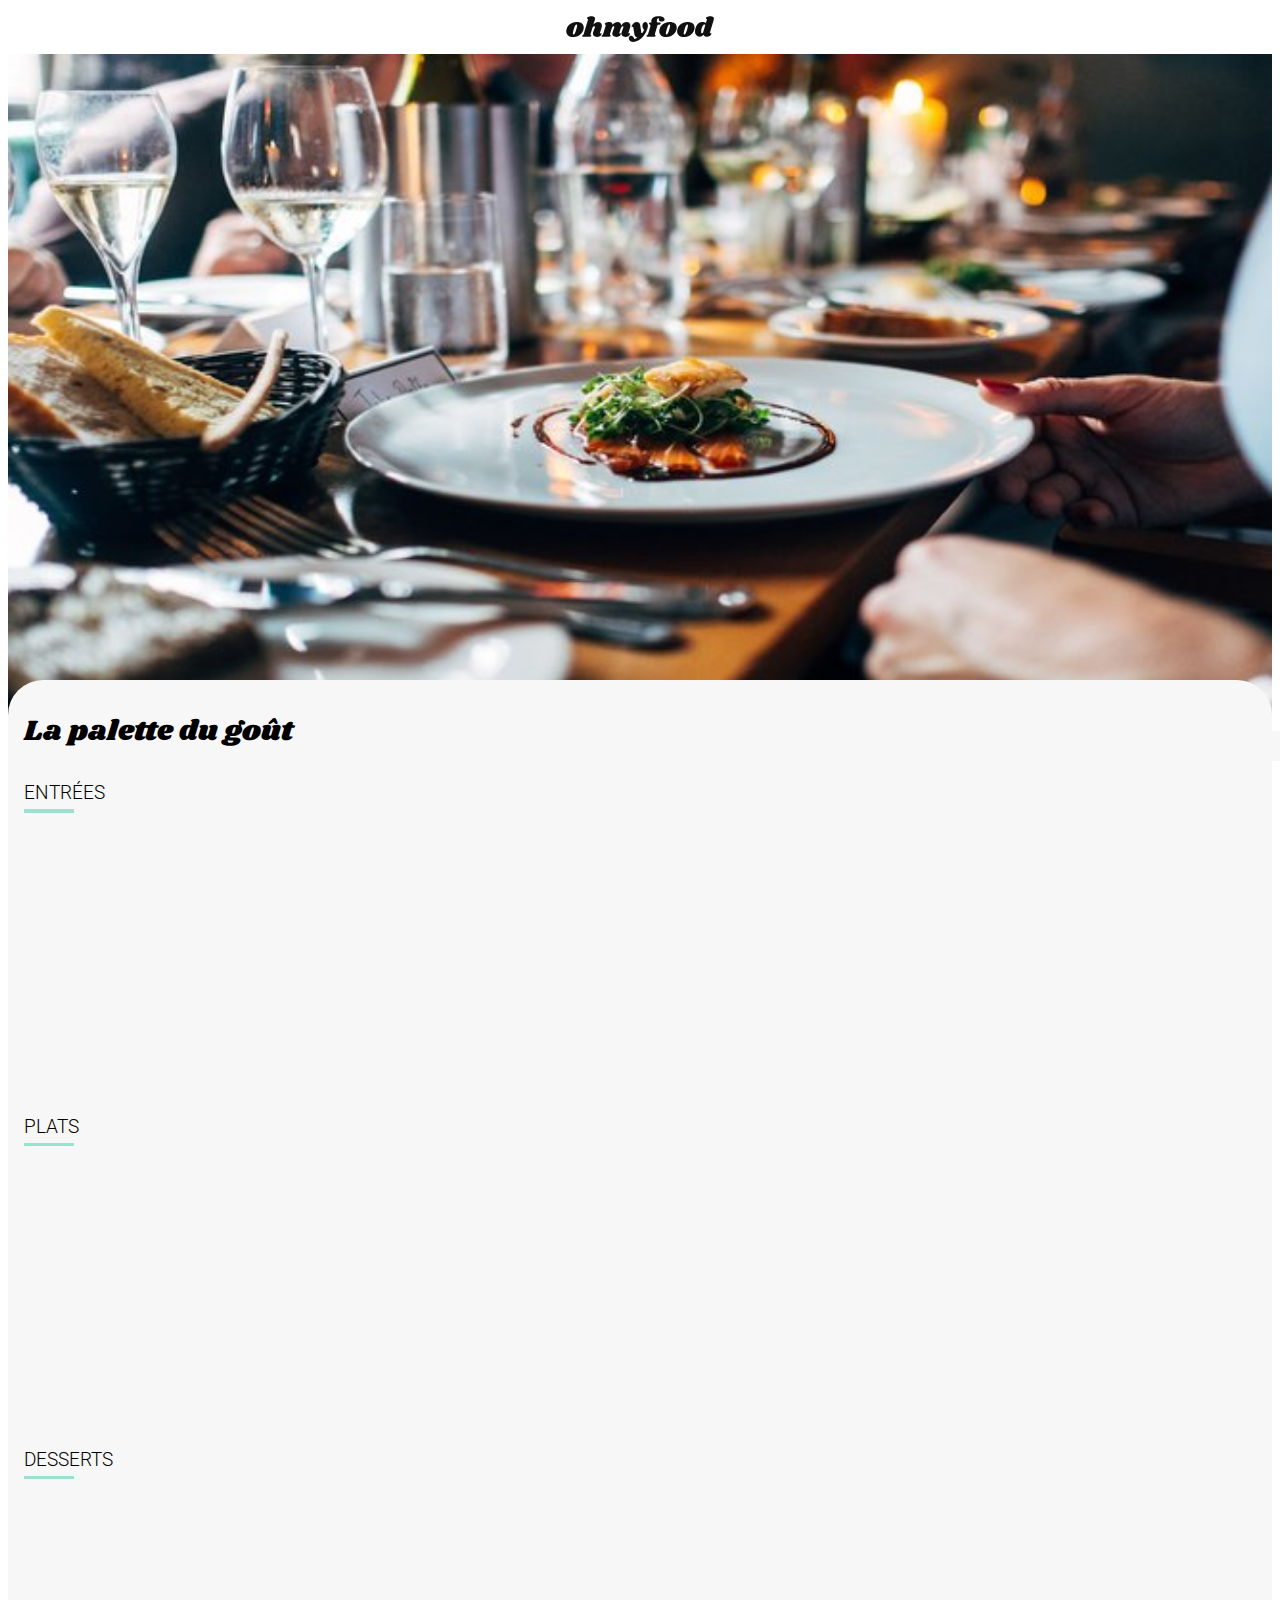
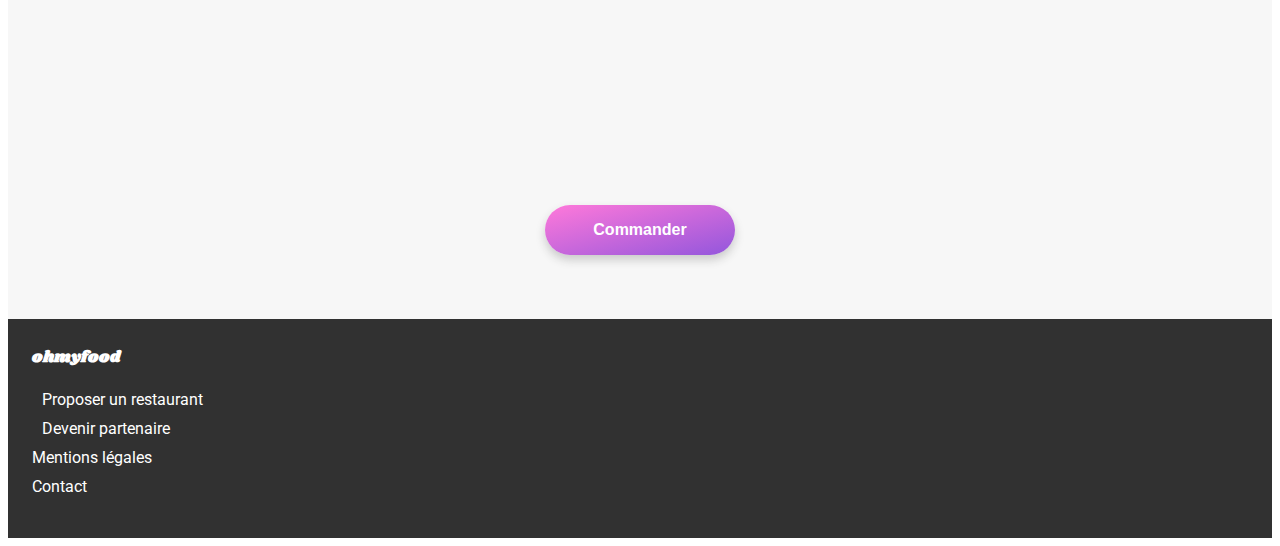
==== menu_1.html @ 5ad64bd5 "bug menu animation + overflow" ====
<!DOCTYPE html>
<html lang="fr">
    <head>
        <meta charset="UTF-8">
        <meta name="viewport" content="width=device-width, initial-scale=1.0">
        <link rel="preconnect" href="https://fonts.gstatic.com">
        <link rel="preconnect" href="https://fonts.gstatic.com">
        <link href="https://fonts.googleapis.com/css2?family=Roboto:ital,wght@0,100;0,300;0,400;0,500;0,700;0,900;1,100;1,300;1,400;1,500;1,700;1,900&display=swap" rel="stylesheet">         
        <link href="https://fonts.googleapis.com/css2?family=Shrikhand&display=swap" rel="stylesheet">         
        <link rel="stylesheet" href="https://use.fontawesome.com/releases/v5.15.1/css/all.css" integrity="sha384-vp86vTRFVJgpjF9jiIGPEEqYqlDwgyBgEF109VFjmqGmIY/Y4HV4d3Gp2irVfcrp" crossorigin="anonymous">
        <link href="sass/main.css" rel="stylesheet">
        <title>Menu 1</title>
    </head>
    <body>

        <header class="header">
            <a href="index.html" class="header__a"><i class="fas fa-arrow-left header__icon"></i></a>
            <img class="header__logo" src="images/logo/ohmyfood@2x.svg" alt="logo oh my food">
        </header>
        <section class="slider">
            <img class="slider__image" src="images/restaurants/med/restaurant_med_1.jpg" alt="restaurant">
        </section>
        <section class="carte background-grey">
            <div class="carte-header">
            <h1 class="carte-header__titre">La palette du goût</h1>
            <div class="carte-header__heart">
                <!-- heart 
                    méthode 1 => box par dessus avec height qui diminue
                    méthode 2 => autre icon pat dessus (exemple carré rempli), qui diminue de height
                -->
                <i class="fas fa-heart heart--second heart--menu"></i>
                <i class="fas fa-heart heart heart--menu"></i>
                <div class="heart-box heart-box--menu"></div>
            </div>
            </div>
            
            <section class="menu">
                <h2 class="menu__titre">Entrées</h2>
                <span class="menu__titre-ligne"></span>
                <div class="menu__card card delay--1">
                    <div class="card-sub card-sub--menu">
                    <h3 class="card-sub__titre card-sub__titre--menu">Fricassée d'escargot</h3>
                    <p class="card-sub__text card-sub__text--menu">Au piment d'Espelette </p>
                    <span class="card-sub__price">25€</span>
                    </div>
                    <div class="card__click card__click-mint">
                        <div class="card__click-check"><i class="fas fa-check card__click-icon"></i></div>
                    </div>
                </div>
                <div class="menu__card card delay--2">
                    <div class="card-sub card-sub--menu">
                    <h3 class="card-sub__titre card-sub__titre--menu">Foie gras de canard mi-cuit</h3>
                    <p class="card-sub__text card-sub__text--menu">Et ses copeaux de truffe noire</p>
                    <span class="card-sub__price">35€</span>
                    </div>
                    <div class="card__click card__click-mint">
                        <div class="card__click-check"><i class="fas fa-check card__click-icon"></i></div>
                    </div>
                </div>
                <div class="menu__card card delay--3">
                    <div class="card-sub card-sub--menu">
                    <h3 class="card-sub__titre card-sub__titre--menu">Oeuf au plat</h3>
                    <p class="card-sub__text card-sub__text--menu">Assaisonné à la truffe sur lit de caviar</p>
                    <span class="card-sub__price">20€</span>
                    </div>
                    <div class="card__click card__click-mint">
                        <div class="card__click-check"><i class="fas fa-check card__click-icon"></i></div>
                    </div>
                </div>
            </section>
            <section class="menu">
                <h2 class="menu__titre">Plats</h2>
                <span class="menu__titre-ligne"></span>                
                <div class="menu__card card delay--4">
                    <div class="card-sub card-sub--menu">
                    <h3 class="card-sub__titre card-sub__titre--menu">Filet de boeuf aux herbes</h3>
                    <p class="card-sub__text card-sub__text--menu">Accompagné de sa ribambelle de légumes</p>
                    <span class="card-sub__price">40€</span>
                    </div>
                    <div class="card__click card__click-mint">
                        <div class="card__click-check"><i class="fas fa-check card__click-icon"></i></div>
                    </div>
                </div>
                <div class="menu__card card delay--5">
                    <div class="card-sub card-sub--menu">
                    <h3 class="card-sub__titre card-sub__titre--menu">Parmentier de queue de boeuf</h3>
                    <p class="card-sub__text card-sub__text--menu">À la truffe noire sur sa purée de panais</p>
                    <span class="card-sub__price">35€</span>
                    </div>
                    <div class="card__click card__click-mint">
                        <div class="card__click-check"><i class="fas fa-check card__click-icon"></i></div>
                    </div>
                </div>
                <div class="menu__card card delay--6">
                    <div class="card-sub card-sub--menu">
                    <h3 class="card-sub__titre card-sub__titre--menu">Filet de turbot</h3>
                    <p class="card-sub__text card-sub__text--menu">Aux agrumes</p>
                    <span class="card-sub__price">44€</span>
                    </div>
                    <div class="card__click card__click-mint">
                        <div class="card__click-check"><i class="fas fa-check card__click-icon"></i></div>
                    </div>
                </div>
            </section>
            <section class="menu">
                <h2 class="menu__titre">Desserts</h2>
                <span class="menu__titre-ligne"></span>
                <div class="menu__card card delay--7">
                    <div class="card-sub card-sub--menu">
                    <h3 class="card-sub__titre card-sub__titre--menu">Paris-Brest</h3>
                    <p class="card-sub__text card-sub__text--menu">Revisité</p>
                    <span class="card-sub__price">18€</span>
                    </div>
                    <div class="card__click card__click-mint">
                        <div class="card__click-check"><i class="fas fa-check card__click-icon"></i></div>
                    </div>
                </div>
                <div class="menu__card card delay--8">
                    <div class="card-sub card-sub--menu">
                    <h3 class="card-sub__titre card-sub__titre--menu">Macaron au chocolat d'exception </h3>
                    <p class="card-sub__text card-sub__text--menu">Et glace à la vanille de Madagascar</p>
                    <span class="card-sub__price">22€</span>
                    </div>
                    <div class="card__click card__click-mint">
                        <div class="card__click-check"><i class="fas fa-check card__click-icon"></i></div>
                    </div>
                </div>
                <div class="menu__card card delay--9">
                    <div class="card-sub card-sub--menu">
                    <h3 class="card-sub__titre card-sub__titre--menu">Mousse au chocolat </h3>
                    <p class="card-sub__text card-sub__text--menu">Au piment d'Espelette et à la truffe noire</p>
                    <span class="card-sub__price">23€</span>
                    </div>
                    <div class="card__click card__click-mint">
                        <div class="card__click-check"><i class="fas fa-check card__click-icon"></i></div>
                    </div>
                </div>
            </section>
            <div class="button--center">            
            <button class="button button--carte">Commander</button>
            </div>
        </section>
        <footer class="footer">
            <h4 class="footer__titre">ohmyfood</h4>
            <div>
            <i class="fas fa-utensils footer__icon"></i>
            <a class="footer__a" href="#">Proposer un restaurant</a>
            </div>
            <div>
            <i class="fas fa-hands-helping footer__icon"></i>
            <a class="footer__a" href="#">Devenir partenaire</a>
            </div>
            <a class="footer__a" href="#">Mentions légales</a>
            <br>
            <a class="footer__a" href="#">Contact</a>
        </footer>
    </body>
</html>
---- sass/main.css ----
@charset "UTF-8";
/*
.nav {
    color: white;
    &__link {
        color: white;
        &--active {
            color: white;
        }
    }
}
*/
body {
  font-family: Roboto, Arial, Helvetica, sans-serif;
}

.background-grey {
  background-color: #f7f7f7;
}

.background-grey--dark {
  background-color: #eeeeee;
}

/* Loading spinner */
#loading-spinner--bg {
  position: fixed;
  top: 0;
  left: -0.01%;
  background-color: white;
  height: 100%;
  width: 100%;
  z-index: 1000;
  display: flex;
  justify-content: center;
  align-items: center;
  animation-name: bg-pink;
  animation-duration: 3s;
  animation-iteration-count: 1;
  animation-fill-mode: forwards;
}

#loading-spinner--main {
  position: relative;
  border: 10px solid #f3f3f3;
  border-top: 10px solid #9356dc;
  border-radius: 50%;
  width: 100px;
  height: 100px;
  z-index: 1001;
  animation-name: spin;
  animation-duration: 1.3s;
  animation-iteration-count: infinite;
  animation-timing-function: ease;
  opacity: 1;
}

@keyframes spin {
  0% {
    transform: rotate(0deg);
  }
  100% {
    transform: rotate(360deg);
  }
}

@keyframes bg-pink {
  80% {
    opacity: 1;
  }
  90% {
    opacity: 0;
    left: 0;
  }
  100% {
    left: -100%;
    opacity: 0;
  }
}

/* Header */
.header {
  padding: 0.5em;
  text-align: center;
  position: relative;
}

.header__logo {
  height: 1.6em;
}

.header__icon {
  margin: 0;
  position: absolute;
  top: 50%;
  left: 2em;
  transform: translate(-50%, -50%);
}

/* Accueil */
.sub-header {
  display: flex;
  justify-content: center;
  height: 3em;
  box-shadow: inset 0px 11px 10px -15px grey;
}

.sub-header__icon {
  align-self: center;
  padding-right: 1em;
  font-size: 0.9em;
}

.sub-header__text {
  align-self: center;
  font-size: 0.9em;
}

.hero {
  padding: 1em 2em 2em 2em;
  text-align: center;
}

.hero__titre {
  margin-bottom: 0;
  padding-right: 1em;
  padding-left: 1em;
}

.hero__text {
  color: grey;
  margin-top: 0.5em;
  padding-bottom: 1em;
}

.button {
  padding: 1em 1.2em 1em 1.2em;
  border: none;
  border-radius: 30px;
  background: linear-gradient(to bottom right, #ff79da, #9356dc);
  color: white;
  font-weight: bold;
  box-shadow: 0px 5px 10px #cacaca;
}

.button--hero {
  margin-bottom: 1em;
}

.button--carte {
  padding-left: 2em;
  padding-right: 2em;
  margin-bottom: 3em;
  margin-top: 2em;
  font-size: 1em;
  padding-left: 3em;
  padding-right: 3em;
}

.button--center {
  text-align: center;
}

.operation {
  padding: 1em;
}

.step {
  display: flex;
  position: relative;
  margin-bottom: 2em;
  padding-top: 0.5em;
  padding-bottom: 0.5em;
  border-radius: 20px;
  box-shadow: 0px 5px 10px #cacaca;
}

.step__icon {
  padding-left: 2em;
  align-self: center;
}

.step__text {
  padding-left: 1.5em;
}

.step__number-left {
  display: flex;
  background-color: #9356dc;
  position: absolute;
  height: 1.5em;
  width: 1.5em;
  border-radius: 50%;
  align-self: center;
  justify-content: center;
  left: -10px;
}

.step__number-left-number {
  align-self: center;
  color: white;
  font-size: 0.8em;
  font-weight: bold;
}

.restaurant {
  padding: 1em;
  padding-top: 2em;
}

.card {
  background-color: white;
  border-radius: 15px;
  box-shadow: 0px 5px 10px #cacaca;
  position: relative;
}

.card--margin-bottom {
  margin-bottom: 20px;
}

.card__image {
  width: 100%;
  border-top-left-radius: 15px;
  border-top-right-radius: 15px;
}

.card-sub {
  padding-left: 1em;
  padding-right: 1em;
  padding-bottom: 1px;
  position: relative;
  width: calc(100% - 15px);
}

.card-sub--menu {
  padding: 0.7em;
  margin-bottom: 1em;
}

.card-sub__titre {
  font-weight: bold;
}

.card-sub__titre--main {
  margin-bottom: 0;
}

.card-sub__titre--menu {
  margin: 0;
  margin-bottom: 5px;
  width: 70%;
  padding-right: 10px;
  overflow: hidden;
  text-overflow: ellipsis;
  white-space: nowrap;
  width: 100px;
  /* à 100px pas de bug, mais trop court et pas augmentation prog */
}

.card-sub__text {
  font-weight: 300;
}

.card-sub__text--main {
  margin-top: 5px;
}

.card-sub__text--menu {
  margin: 0;
  font-size: 0.9em;
  margin-bottom: -10px;
  width: 70%;
  padding-right: 10px;
  overflow: hidden;
  text-overflow: ellipsis;
  white-space: nowrap;
  width: 100px;
}

.card-sub__heart {
  position: absolute;
  top: 0.5em;
  right: 2em;
}

.card-sub__price {
  position: absolute;
  bottom: 10px;
  right: 20px;
  font-size: 0.9em;
  font-weight: bold;
}

.card__new-mint {
  position: absolute;
  top: 1em;
  right: 1em;
  background-color: #99e2d0;
  color: #259277;
  padding: 0.4em 0.8em 0.4em 0.8em;
  font-weight: 500;
  font-size: 0.9em;
  border-radius: 2px;
}

.card__click {
  width: 0px;
  border-radius: 0 15px 15px 0;
  display: flex;
  justify-content: center;
}

.card__click-mint {
  background-color: #99e2d0;
}

.card__click-check {
  align-self: center;
  height: 1.5em;
  width: 1.5em;
  background-color: white;
  border-radius: 50%;
  display: flex;
  justify-content: center;
  overflow: hidden;
}

.card__click-icon {
  color: #99e2d0;
  align-self: center;
}

.footer {
  background-color: #313131;
  color: white;
  padding-left: 1.5em;
  padding-right: 1.5em;
  padding-top: 0.4em;
  margin-top: 2em;
  padding-bottom: 2em;
}

.footer__titre {
  font-family: Shrikhand;
}

.footer__icon {
  padding-right: 10px;
  width: 20px;
  font-size: 0.8em;
}

.footer__a {
  color: white;
  text-decoration: none;
  display: inline-block;
  padding-bottom: 10px;
}

/* Menu */
.slider {
  z-index: 1;
}

.slider__image {
  width: 100%;
}

.carte {
  position: relative;
  top: -3em;
  z-index: 1000;
  border-top-left-radius: 35px;
  border-top-right-radius: 35px;
  padding: 1em;
  margin-bottom: -5em;
}

.carte-header {
  position: relative;
}

.carte-header__titre {
  margin-top: 0.5em;
  font-family: Shrikhand, Arial, Helvetica, sans-serif;
  font-weight: 400;
  font-size: 1.8em;
  padding-right: 2em;
}

.carte-header__heart {
  position: absolute;
  top: 50%;
  right: 10px;
  transform: translate(-50%, -50%);
}

.heart {
  font-size: 1.5em;
  color: white;
  -webkit-text-stroke-width: 2px;
  -webkit-text-stroke-color: black;
}

.heart--second {
  font-size: 1.5em;
  color: transparent;
  -webkit-text-stroke-width: 2px;
  -webkit-text-stroke-color: black;
  position: absolute;
}

.heart--home {
  width: 1.5em;
}

.heart-box {
  height: 30px;
  position: absolute;
  top: 0;
  z-index: -1;
}

.heart-box--menu {
  background-color: #f7f7f7;
  width: 50px;
  left: -12px;
}

.heart-box--home {
  background-color: white;
  width: 100%;
  left: -8px;
}

.menu__titre {
  margin-top: 1.5em;
  font-weight: 300;
  font-size: 1.2em;
  text-transform: uppercase;
  margin-bottom: 5px;
}

.menu__titre-ligne {
  width: 50px;
  height: 3.5px;
  background-color: #99e2d0;
  display: block;
  margin-bottom: 1em;
}

.menu__card {
  margin-bottom: 20px;
  display: flex;
  justify-content: space-between;
  animation-name: card-delay;
  animation-iteration-count: 1;
  animation-fill-mode: forwards;
  animation-duration: 1s;
  animation-timing-function: ease;
  opacity: 0;
}

.menu__card:hover {
  cursor: pointer;
}

.menu__card:hover > .card__click {
  animation-name: mint;
  animation-duration: 0.3s;
  animation-fill-mode: forwards;
  animation-iteration-count: 1;
}

.menu__card:hover > .card__click > .card__click-check {
  animation-name: check;
  animation-duration: 1s;
  animation-fill-mode: forwards;
  animation-iteration-count: 1;
}

.delay--1 {
  animation-delay: 0.4s;
}

.delay--2 {
  animation-delay: 0.7s;
}

.delay--3 {
  animation-delay: 1s;
}

.delay--4 {
  animation-delay: 1.3s;
}

.delay--5 {
  animation-delay: 1.6s;
}

.delay--6 {
  animation-delay: 1.9s;
}

.delay--7 {
  animation-delay: 2.2s;
}

.delay--8 {
  animation-delay: 2.5s;
}

.delay--9 {
  animation-delay: 2.8s;
}

@keyframes mint {
  0% {
    width: 0px;
  }
  100% {
    width: 80px;
  }
}

@keyframes check {
  0% {
    width: 0px;
    height: 0px;
  }
  60% {
    width: 0em;
    height: 0em;
  }
  80% {
    width: 2.2em;
    height: 2.2em;
  }
  100% {
    width: 1.5em;
    height: 1.5em;
  }
}

.carte-header__heart .heart-box {
  transition: all 0.6s ease;
}

.carte-header__heart .heart {
  transition: all 0.6s ease;
}

.carte-header__heart:hover {
  cursor: pointer;
}

.carte-header__heart:hover .heart-box {
  z-index: 10;
  height: 0px;
}

.carte-header__heart:hover .heart {
  color: pink;
  -webkit-text-stroke-color: pink;
}

@keyframes card-delay {
  0% {
    top: 20px;
    opacity: 0;
  }
  100% {
    top: 0px;
    opacity: 1;
  }
}
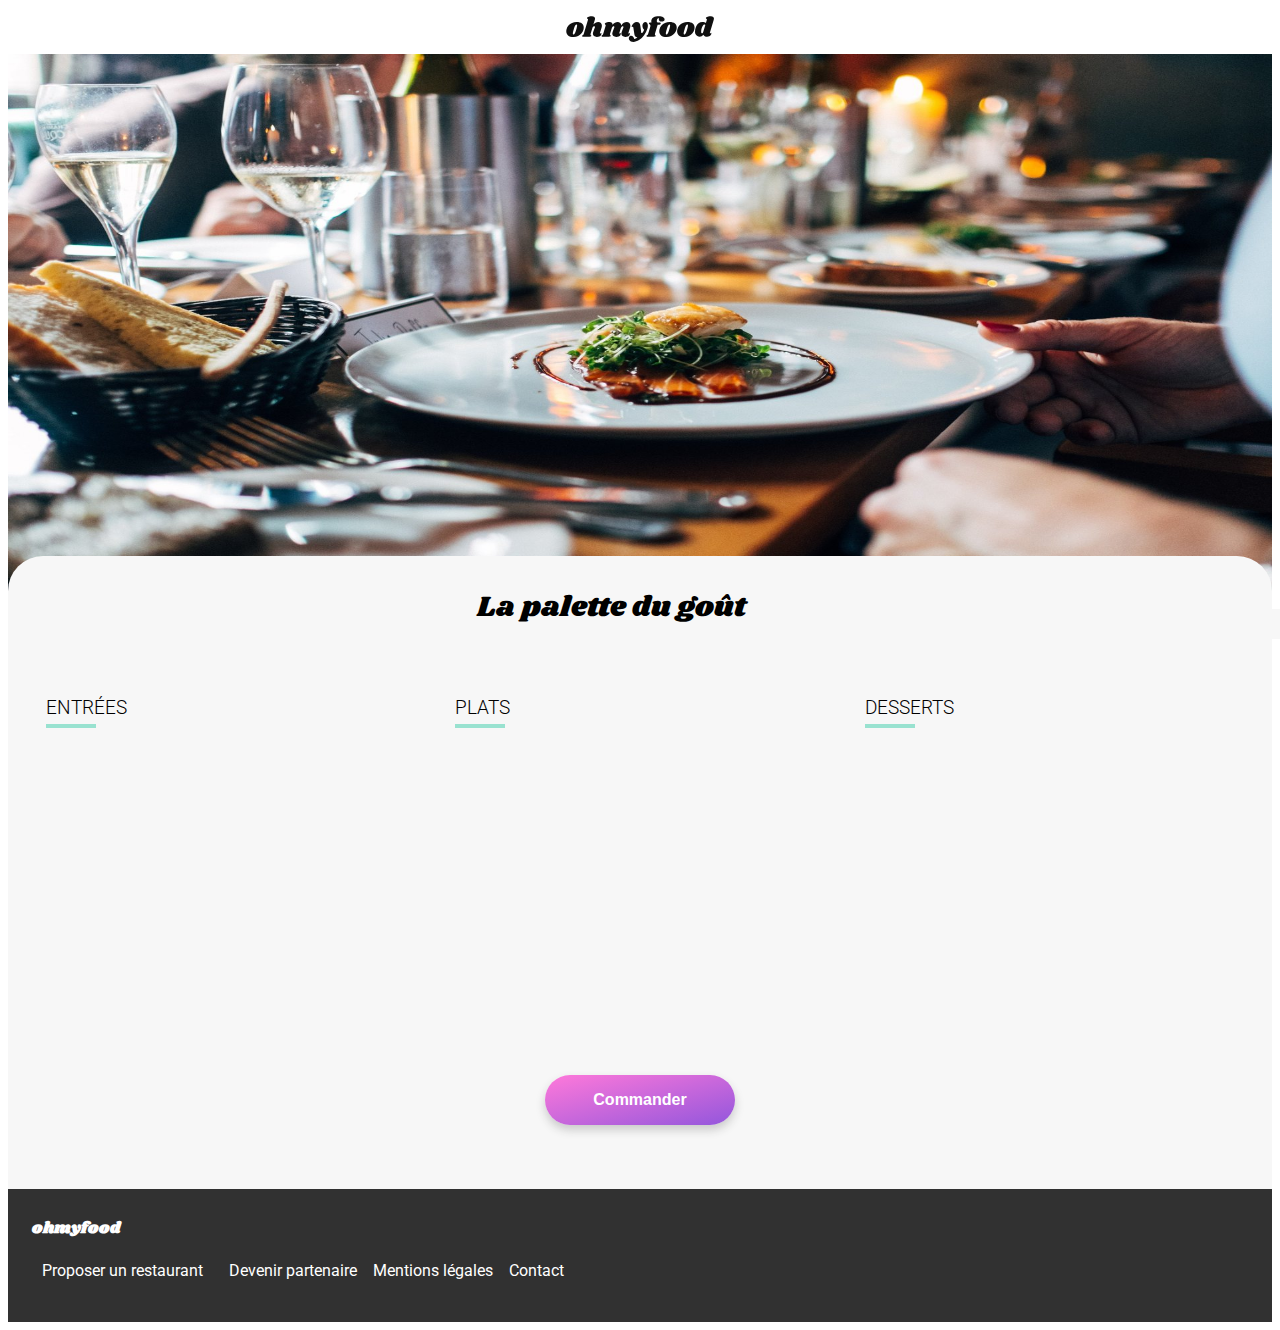
==== commit 5d79b60b: "desktop page menu OK" ====
--- a/menu_1.html
+++ b/menu_1.html
@@ -19,6 +19,7 @@
         </header>
         <section class="slider">
             <img class="slider__image" src="images/restaurants/med/restaurant_med_1.jpg" alt="restaurant">
+            <img class="slider__image--desktop" src="images/restaurants/max/1.jpg" alt="restaurant">
         </section>
         <section class="carte background-grey">
             <div class="carte-header">
--- a/sass/main.css
+++ b/sass/main.css
@@ -252,10 +252,9 @@
   width: 70%;
   padding-right: 10px;
   overflow: hidden;
-  text-overflow: ellipsis;
-  white-space: nowrap;
-  width: 100px;
-  /* à 100px pas de bug, mais trop court et pas augmentation prog */
+  line-height: 1.2em;
+  max-height: 1.2em;
+  /* pas de point, si point avec white-space bug à corriger */
 }
 
 .card-sub__text {
@@ -273,9 +272,9 @@
   width: 70%;
   padding-right: 10px;
   overflow: hidden;
-  text-overflow: ellipsis;
-  white-space: nowrap;
-  width: 100px;
+  line-height: 1.2em;
+  max-height: 1.2em;
+  /* pas de point, si point avec white-space bug à corriger */
 }
 
 .card-sub__heart {
@@ -365,6 +364,10 @@
 
 .slider__image {
   width: 100%;
+}
+
+.slider__image--desktop {
+  display: none;
 }
 
 .carte {
@@ -576,3 +579,45 @@
     opacity: 1;
   }
 }
+
+@media screen and (min-width: 700px) {
+  .slider__image {
+    display: none;
+  }
+  .slider__image--desktop {
+    display: block;
+    height: 550px;
+    width: 100%;
+  }
+  .carte {
+    display: flex;
+    flex-wrap: wrap;
+    justify-content: center;
+  }
+  .carte-header {
+    width: 100%;
+    text-align: center;
+  }
+  .menu {
+    margin: 20px;
+  }
+  .menu:nth-child(2) {
+    width: 30%;
+  }
+  .menu:nth-child(3) {
+    width: 30%;
+  }
+  .menu:nth-child(4) {
+    width: 30%;
+  }
+  .footer {
+    display: flex;
+    flex-wrap: wrap;
+  }
+  .footer__titre {
+    width: 100%;
+  }
+  .footer__a {
+    margin-right: 1em;
+  }
+}
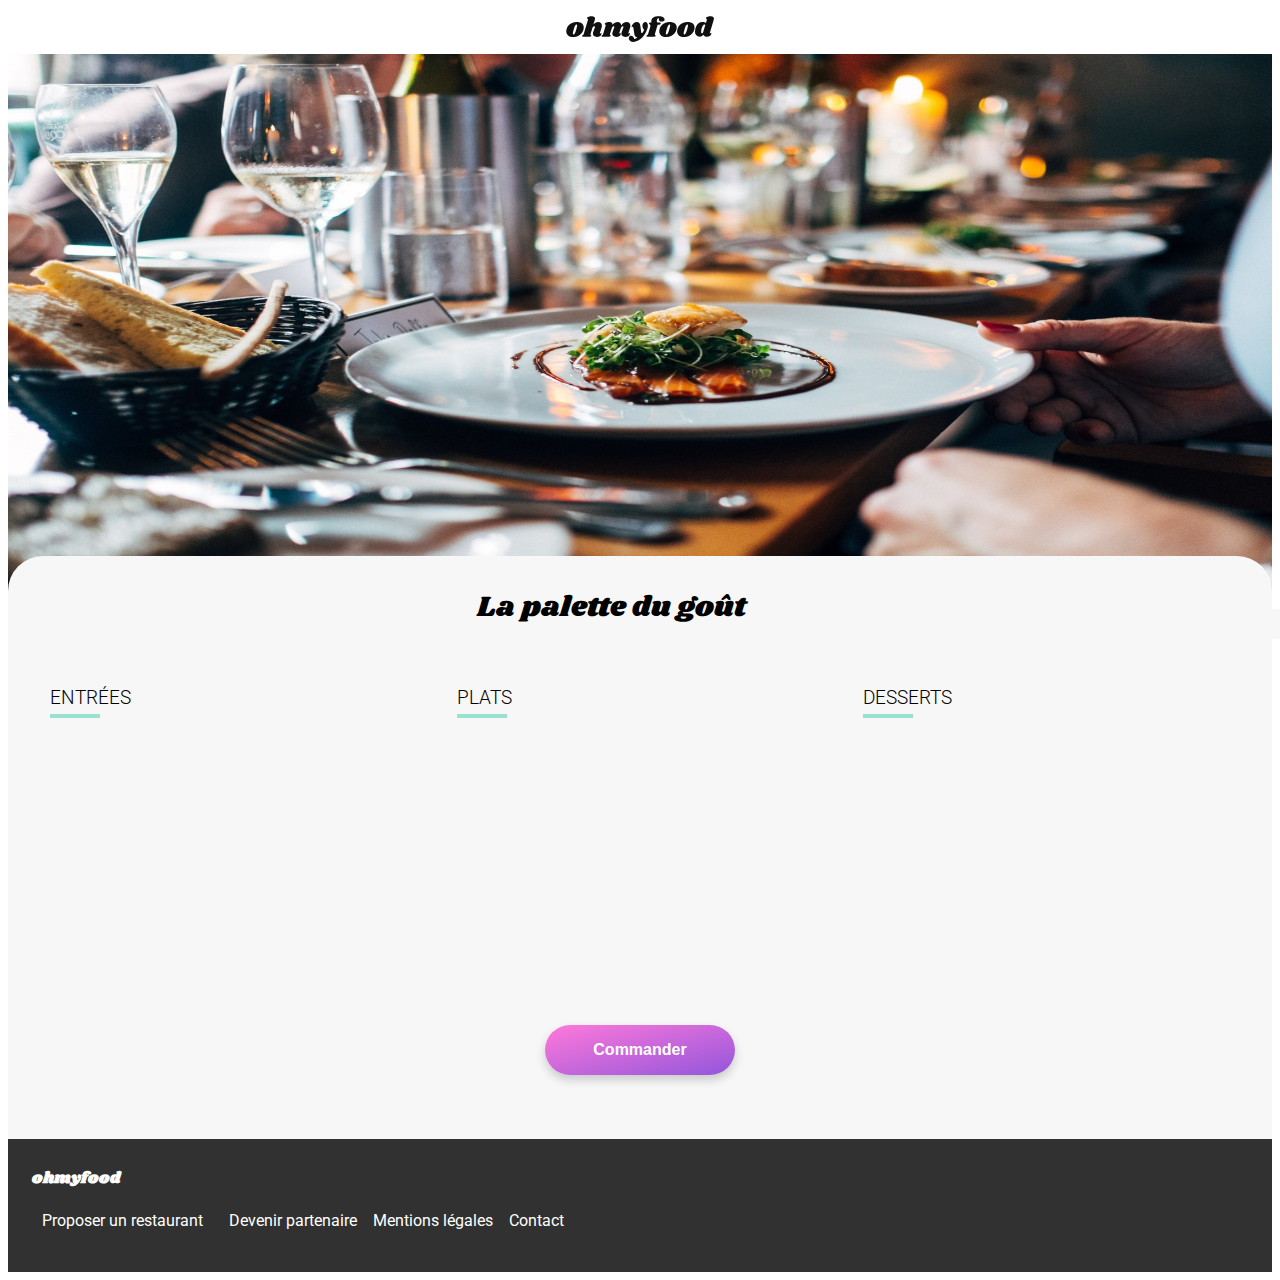
==== commit 82e35250: "responsive" ====
--- a/menu_1.html
+++ b/menu_1.html
@@ -137,7 +137,7 @@
                     </div>
                 </div>
             </section>
-            <div class="button--center">            
+            <div class="button--center button--res">            
             <button class="button button--carte">Commander</button>
             </div>
         </section>
--- a/sass/main.css
+++ b/sass/main.css
@@ -581,6 +581,28 @@
 }
 
 @media screen and (min-width: 700px) {
+  /* page accueil */
+  .operation {
+    display: flex;
+    flex-wrap: wrap;
+    justify-content: center;
+  }
+  .operation__titre {
+    width: 100%;
+  }
+  .restaurant {
+    display: flex;
+    flex-wrap: wrap;
+  }
+  .restaurant__titre {
+    width: 100%;
+  }
+  .card {
+    margin: 5px 20px 10px 20px;
+    width: 46.2%;
+    width: calc(50% - 40px);
+  }
+  /* page menu */
   .slider__image {
     display: none;
   }
@@ -599,17 +621,12 @@
     text-align: center;
   }
   .menu {
-    margin: 20px;
-  }
-  .menu:nth-child(2) {
-    width: 30%;
-  }
-  .menu:nth-child(3) {
-    width: 30%;
-  }
-  .menu:nth-child(4) {
-    width: 30%;
-  }
+    margin: 10px 20px 10px 20px;
+  }
+  .button--res {
+    width: 100%;
+  }
+  /* footer */
   .footer {
     display: flex;
     flex-wrap: wrap;
@@ -621,3 +638,61 @@
     margin-right: 1em;
   }
 }
+
+@media screen and (min-width: 700px) and (max-width: 1100px) {
+  /* Page accueil */
+  .step {
+    margin: 10px 20px 10px 20px;
+    width: 29.5%;
+    width: calc(50% - 40px);
+  }
+  /* Page Menu */
+  .menu:nth-child(2) {
+    width: 45.2%;
+    width: calc(50% - 40px);
+  }
+  .menu:nth-child(3) {
+    width: 45.2%;
+    width: calc(50% - 40px);
+  }
+  .menu:nth-child(4) {
+    width: 45.2%;
+    width: calc(50% - 40px);
+  }
+}
+
+@media screen and (min-width: 1101px) {
+  /* Page accueil */
+  .operation {
+    display: flex;
+    flex-wrap: wrap;
+  }
+  .operation__titre {
+    width: 100%;
+  }
+  .step {
+    margin: 5px 20px 10px 20px;
+    width: 29.5%;
+    width: calc(33% - 40px);
+  }
+  .restaurant {
+    display: flex;
+    flex-wrap: wrap;
+  }
+  .restaurant__titre {
+    width: 100%;
+  }
+  /*Page menu */
+  .menu:nth-child(2) {
+    width: 29.5%;
+    width: calc(33% - 40px);
+  }
+  .menu:nth-child(3) {
+    width: 29.5%;
+    width: calc(33% - 40px);
+  }
+  .menu:nth-child(4) {
+    width: 29.5%;
+    width: calc(33% - 40px);
+  }
+}
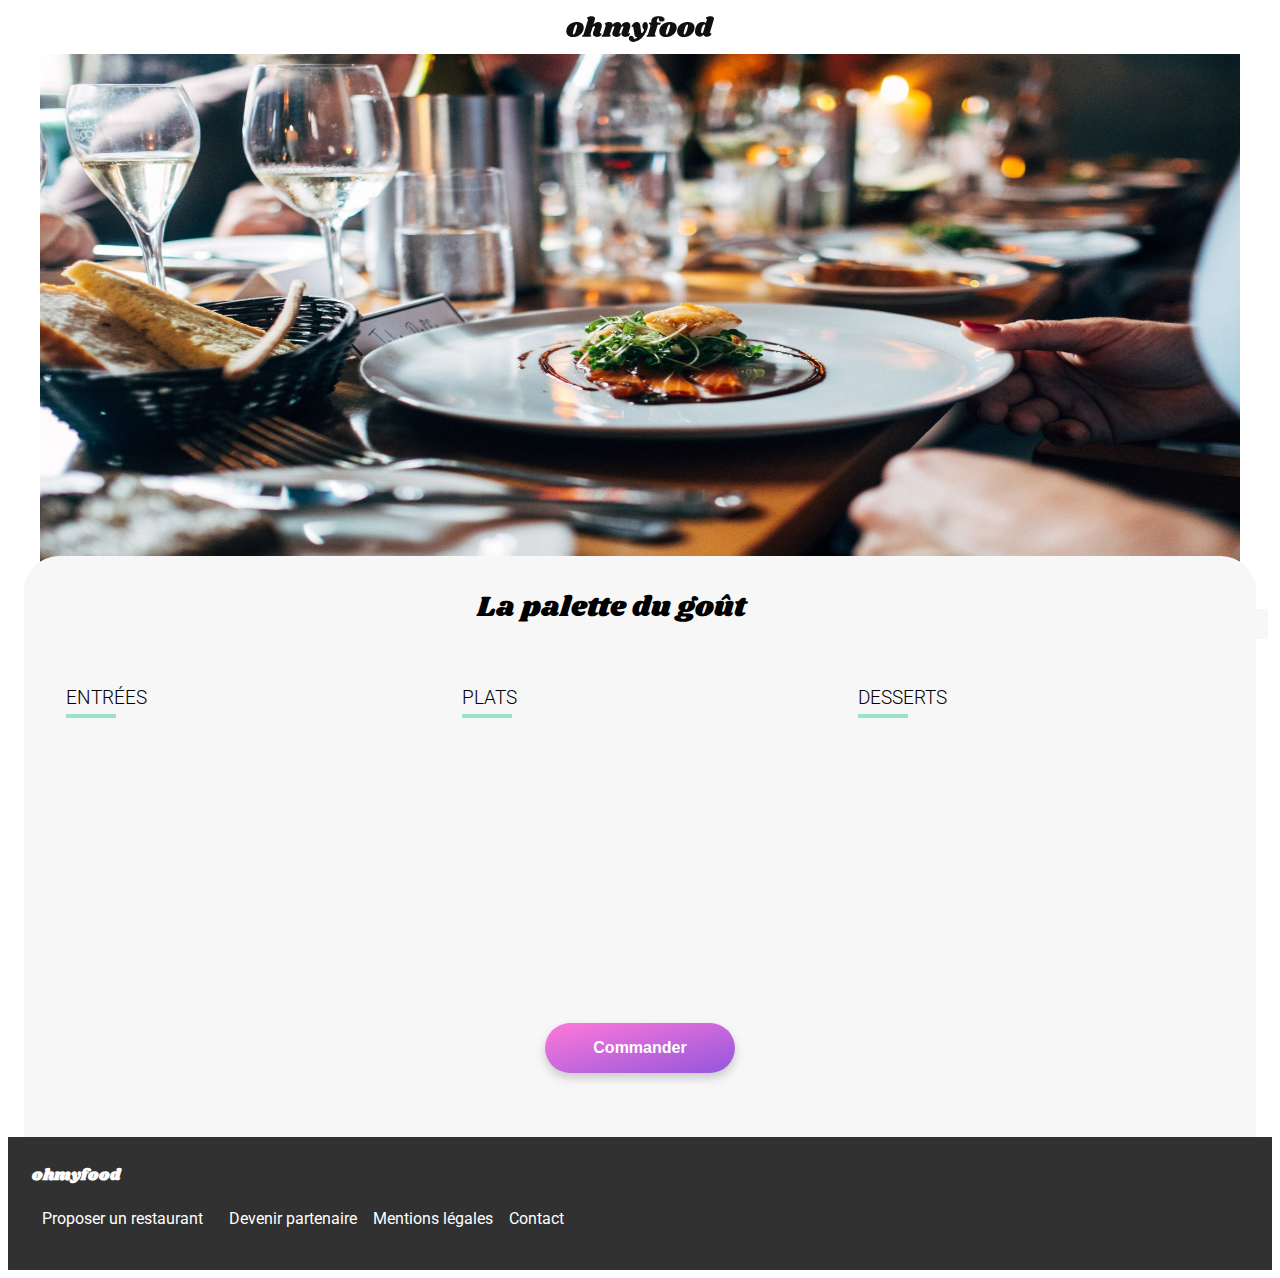
==== commit af097db3: "responsive grand écran, résolution prb ellipsis text pour card" ====
--- a/menu_1.html
+++ b/menu_1.html
@@ -38,7 +38,7 @@
             <section class="menu">
                 <h2 class="menu__titre">Entrées</h2>
                 <span class="menu__titre-ligne"></span>
-                <div class="menu__card card delay--1">
+                <div class="menu__card delay--1">
                     <div class="card-sub card-sub--menu">
                     <h3 class="card-sub__titre card-sub__titre--menu">Fricassée d'escargot</h3>
                     <p class="card-sub__text card-sub__text--menu">Au piment d'Espelette </p>
@@ -48,7 +48,7 @@
                         <div class="card__click-check"><i class="fas fa-check card__click-icon"></i></div>
                     </div>
                 </div>
-                <div class="menu__card card delay--2">
+                <div class="menu__card delay--2">
                     <div class="card-sub card-sub--menu">
                     <h3 class="card-sub__titre card-sub__titre--menu">Foie gras de canard mi-cuit</h3>
                     <p class="card-sub__text card-sub__text--menu">Et ses copeaux de truffe noire</p>
@@ -58,7 +58,7 @@
                         <div class="card__click-check"><i class="fas fa-check card__click-icon"></i></div>
                     </div>
                 </div>
-                <div class="menu__card card delay--3">
+                <div class="menu__card delay--3">
                     <div class="card-sub card-sub--menu">
                     <h3 class="card-sub__titre card-sub__titre--menu">Oeuf au plat</h3>
                     <p class="card-sub__text card-sub__text--menu">Assaisonné à la truffe sur lit de caviar</p>
@@ -72,7 +72,7 @@
             <section class="menu">
                 <h2 class="menu__titre">Plats</h2>
                 <span class="menu__titre-ligne"></span>                
-                <div class="menu__card card delay--4">
+                <div class="menu__card delay--4">
                     <div class="card-sub card-sub--menu">
                     <h3 class="card-sub__titre card-sub__titre--menu">Filet de boeuf aux herbes</h3>
                     <p class="card-sub__text card-sub__text--menu">Accompagné de sa ribambelle de légumes</p>
@@ -82,7 +82,7 @@
                         <div class="card__click-check"><i class="fas fa-check card__click-icon"></i></div>
                     </div>
                 </div>
-                <div class="menu__card card delay--5">
+                <div class="menu__card delay--5">
                     <div class="card-sub card-sub--menu">
                     <h3 class="card-sub__titre card-sub__titre--menu">Parmentier de queue de boeuf</h3>
                     <p class="card-sub__text card-sub__text--menu">À la truffe noire sur sa purée de panais</p>
@@ -92,7 +92,7 @@
                         <div class="card__click-check"><i class="fas fa-check card__click-icon"></i></div>
                     </div>
                 </div>
-                <div class="menu__card card delay--6">
+                <div class="menu__card delay--6">
                     <div class="card-sub card-sub--menu">
                     <h3 class="card-sub__titre card-sub__titre--menu">Filet de turbot</h3>
                     <p class="card-sub__text card-sub__text--menu">Aux agrumes</p>
@@ -106,7 +106,7 @@
             <section class="menu">
                 <h2 class="menu__titre">Desserts</h2>
                 <span class="menu__titre-ligne"></span>
-                <div class="menu__card card delay--7">
+                <div class="menu__card delay--7">
                     <div class="card-sub card-sub--menu">
                     <h3 class="card-sub__titre card-sub__titre--menu">Paris-Brest</h3>
                     <p class="card-sub__text card-sub__text--menu">Revisité</p>
@@ -116,7 +116,7 @@
                         <div class="card__click-check"><i class="fas fa-check card__click-icon"></i></div>
                     </div>
                 </div>
-                <div class="menu__card card delay--8">
+                <div class="menu__card delay--8">
                     <div class="card-sub card-sub--menu">
                     <h3 class="card-sub__titre card-sub__titre--menu">Macaron au chocolat d'exception </h3>
                     <p class="card-sub__text card-sub__text--menu">Et glace à la vanille de Madagascar</p>
@@ -126,7 +126,7 @@
                         <div class="card__click-check"><i class="fas fa-check card__click-icon"></i></div>
                     </div>
                 </div>
-                <div class="menu__card card delay--9">
+                <div class="menu__card delay--9">
                     <div class="card-sub card-sub--menu">
                     <h3 class="card-sub__titre card-sub__titre--menu">Mousse au chocolat </h3>
                     <p class="card-sub__text card-sub__text--menu">Au piment d'Espelette et à la truffe noire</p>
--- a/sass/main.css
+++ b/sass/main.css
@@ -1,4 +1,3 @@
-@charset "UTF-8";
 /*
 .nav {
     color: white;
@@ -252,9 +251,8 @@
   width: 70%;
   padding-right: 10px;
   overflow: hidden;
-  line-height: 1.2em;
-  max-height: 1.2em;
-  /* pas de point, si point avec white-space bug à corriger */
+  text-overflow: ellipsis;
+  white-space: nowrap;
 }
 
 .card-sub__text {
@@ -272,9 +270,8 @@
   width: 70%;
   padding-right: 10px;
   overflow: hidden;
-  line-height: 1.2em;
-  max-height: 1.2em;
-  /* pas de point, si point avec white-space bug à corriger */
+  text-overflow: ellipsis;
+  white-space: nowrap;
 }
 
 .card-sub__heart {
@@ -454,7 +451,11 @@
 }
 
 .menu__card {
-  margin-bottom: 20px;
+  background-color: white;
+  border-radius: 15px;
+  box-shadow: 0px 5px 10px #cacaca;
+  position: relative;
+  margin: 5px 20px 10px 20px;
   display: flex;
   justify-content: space-between;
   animation-name: card-delay;
@@ -483,6 +484,14 @@
   animation-iteration-count: 1;
 }
 
+.menu__card:hover > .card-sub {
+  animation-name: mint-sub;
+  animation-iteration-count: 1;
+  animation-fill-mode: forwards;
+  animation-duration: 0.3s;
+  animation-timing-function: ease;
+}
+
 .delay--1 {
   animation-delay: 0.4s;
 }
@@ -517,6 +526,14 @@
 
 .delay--9 {
   animation-delay: 2.8s;
+}
+
+@keyframes mint-sub {
+  0% {
+  }
+  100% {
+    width: calc(100% - 100px);
+  }
 }
 
 @keyframes mint {
@@ -696,3 +713,14 @@
     width: calc(33% - 40px);
   }
 }
+
+@media screen and (min-width: 1200px) {
+  .operation, .restaurant, .slider, .carte {
+    max-width: 1200px;
+    margin-left: auto;
+    margin-right: auto;
+  }
+  .restaurant {
+    border-radius: 5px;
+  }
+}
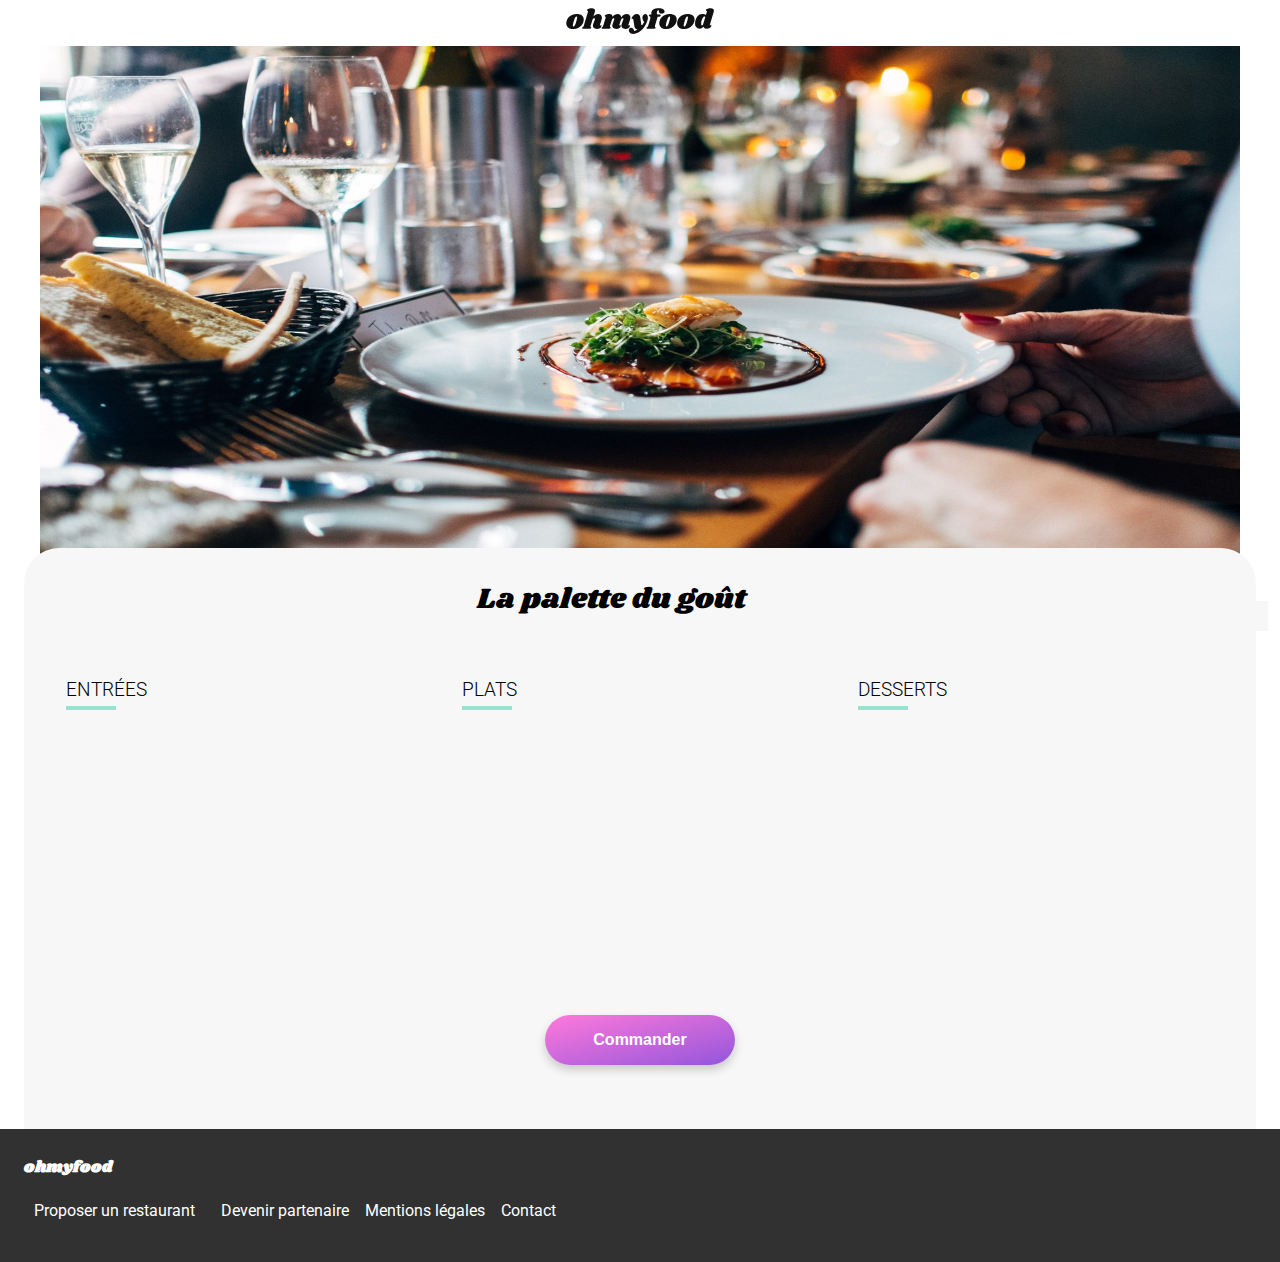
==== commit c05acf52: "res bug" ====
--- a/menu_1.html
+++ b/menu_1.html
@@ -153,7 +153,7 @@
             </div>
             <a class="footer__a" href="#">Mentions légales</a>
             <br>
-            <a class="footer__a" href="#">Contact</a>
+            <a class="footer__a" href="mailto:dummy.mail@dummy.com">Contact</a>
         </footer>
     </body>
 </html>--- a/sass/main.css
+++ b/sass/main.css
@@ -11,6 +11,7 @@
 */
 body {
   font-family: Roboto, Arial, Helvetica, sans-serif;
+  margin: 0;
 }
 
 .background-grey {
@@ -142,6 +143,13 @@
   box-shadow: 0px 5px 10px #cacaca;
 }
 
+.button:hover {
+  opacity: 0.85;
+  cursor: pointer;
+  color: #41107e;
+  box-shadow: 0px 5px 10px gray;
+}
+
 .button--hero {
   margin-bottom: 1em;
 }
@@ -174,13 +182,26 @@
   box-shadow: 0px 5px 10px #cacaca;
 }
 
+.step:hover {
+  background-color: #f3e9ff;
+  cursor: pointer;
+}
+
+.step:hover > .step__icon {
+  color: #9356dc;
+}
+
 .step__icon {
   padding-left: 2em;
   align-self: center;
+  font-size: 18px;
+  color: gray;
+  width: 20px;
 }
 
 .step__text {
   padding-left: 1.5em;
+  font-weight: 500;
 }
 
 .step__number-left {
@@ -229,12 +250,15 @@
   padding-right: 1em;
   padding-bottom: 1px;
   position: relative;
-  width: calc(100% - 15px);
+  width: 97%;
+  width: calc(100% - 18px);
 }
 
 .card-sub--menu {
   padding: 0.7em;
   margin-bottom: 1em;
+  width: 92%;
+  width: calc(100% - 15px);
 }
 
 .card-sub__titre {
@@ -399,15 +423,13 @@
 .heart {
   font-size: 1.5em;
   color: white;
-  -webkit-text-stroke-width: 2px;
+  -webkit-text-stroke-width: 0.5px;
   -webkit-text-stroke-color: black;
 }
 
 .heart--second {
   font-size: 1.5em;
   color: transparent;
-  -webkit-text-stroke-width: 2px;
-  -webkit-text-stroke-color: black;
   position: absolute;
 }
 
@@ -582,8 +604,10 @@
 }
 
 .carte-header__heart:hover .heart {
-  color: pink;
-  -webkit-text-stroke-color: pink;
+  background: -webkit-linear-gradient(#9356dc, #ff79da);
+  -webkit-background-clip: text;
+  -webkit-text-fill-color: transparent;
+  -webkit-text-stroke-color: transparent;
 }
 
 @keyframes card-delay {
